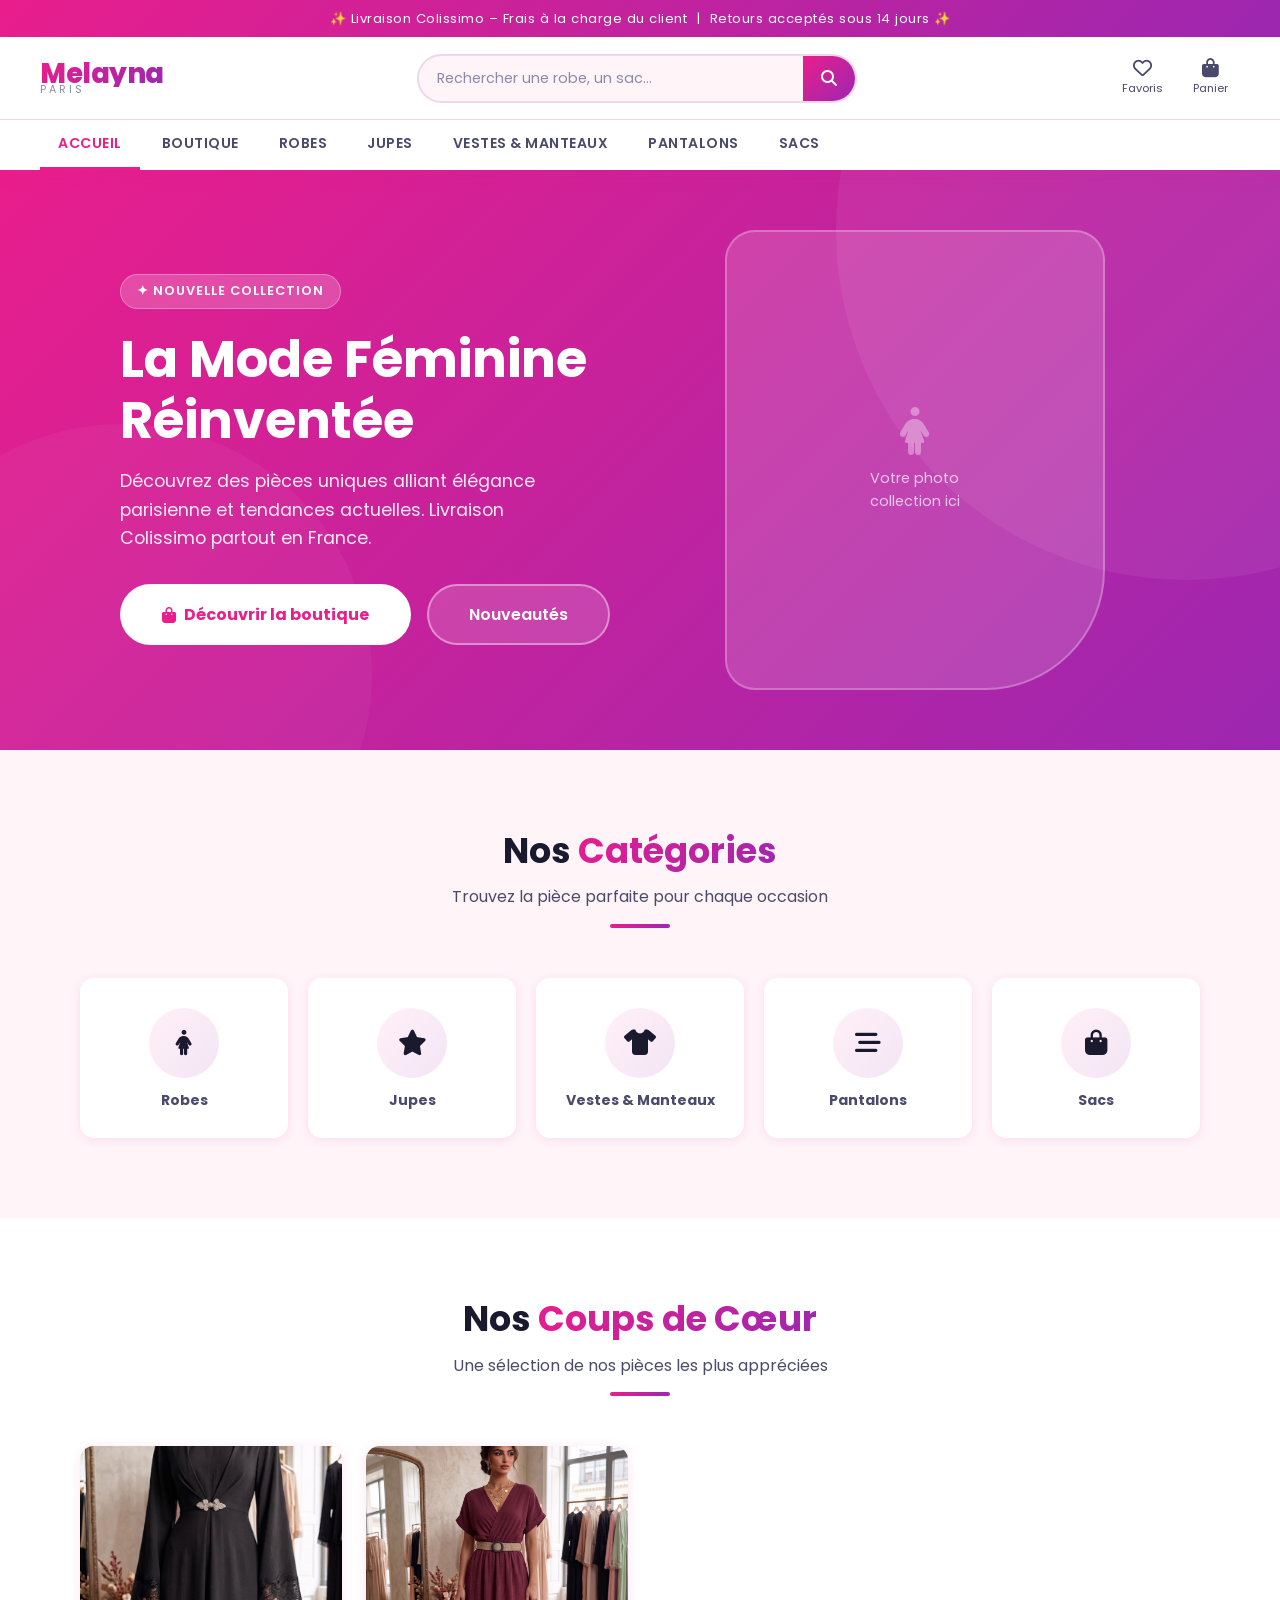
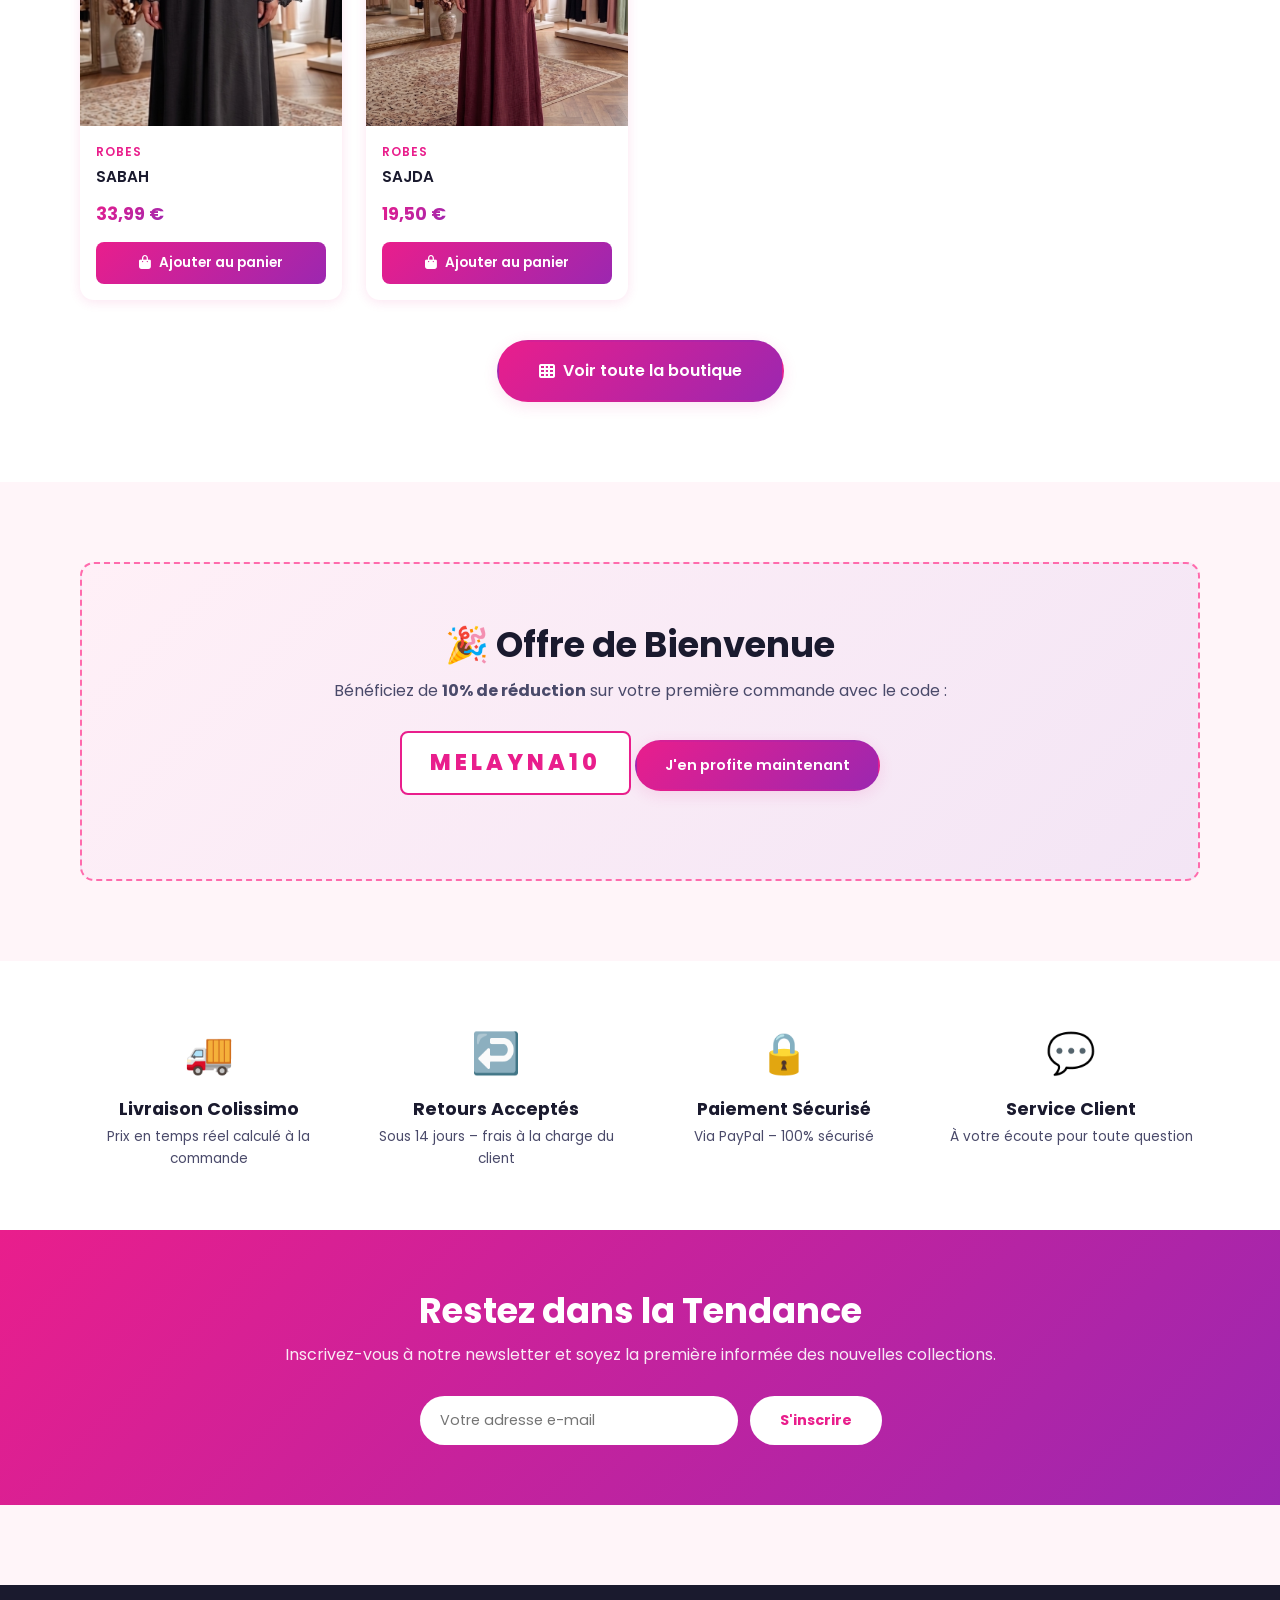
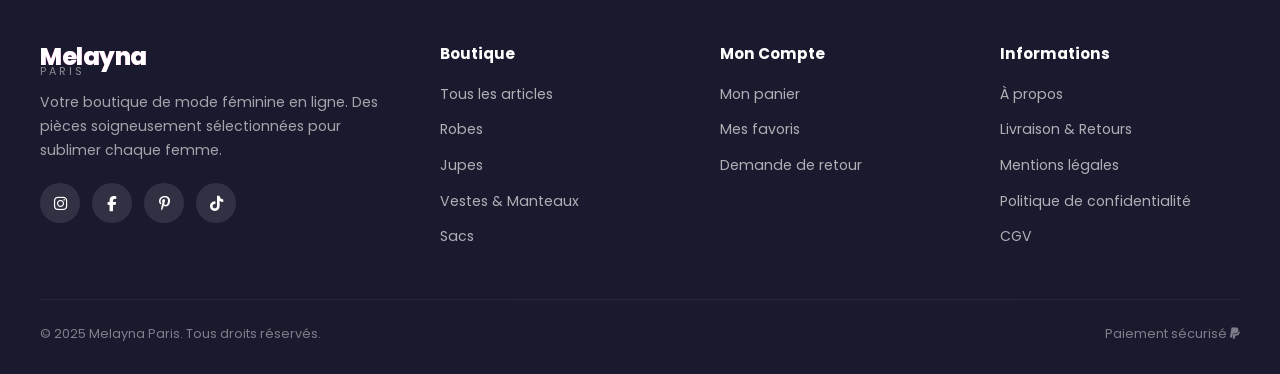
==== index.html @ 8b3b940b "Premier envoi - site Melayna Paris" ====
<!DOCTYPE html>
<html lang="fr">
<head>
  <meta charset="UTF-8">
  <meta name="viewport" content="width=device-width, initial-scale=1.0">
  <title>Melayna Paris – Mode Féminine</title>
  <meta name="description" content="Melayna Paris – Boutique de vêtements féminins tendance. Robes, jupes, vestes, sacs et plus encore.">
  <link rel="stylesheet" href="https://cdnjs.cloudflare.com/ajax/libs/font-awesome/6.5.0/css/all.min.css">
  <link rel="preconnect" href="https://fonts.googleapis.com">
  <link href="https://fonts.googleapis.com/css2?family=Poppins:wght@300;400;500;600;700;800&display=swap" rel="stylesheet">
  <link rel="stylesheet" href="css/style.css">
</head>
<body>

<!-- HEADER -->
<header class="site-header">
  <div class="header-top">
    ✨ Livraison Colissimo – Frais à la charge du client &nbsp;|&nbsp; Retours acceptés sous 14 jours ✨
  </div>
  <div class="header-main">
    <a href="index.html" class="logo">
      <span class="logo-name">Melayna</span>
      <span class="logo-sub">Paris</span>
    </a>
    <form class="search-bar" role="search">
      <input type="search" placeholder="Rechercher une robe, un sac…" aria-label="Rechercher">
      <button type="submit" class="search-btn" aria-label="Rechercher"><i class="fas fa-search"></i></button>
    </form>
    <div class="header-actions">
      <button class="action-btn" onclick="window.location='wishlist.html'" aria-label="Mes favoris">
        <i class="far fa-heart"></i>
        <span>Favoris</span>
      </button>
      <button class="action-btn" onclick="window.location='panier.html'" aria-label="Mon panier">
        <i class="fas fa-shopping-bag"></i>
        <span>Panier</span>
        <span class="cart-badge" id="cart-badge" style="display:none">0</span>
      </button>
    </div>
  </div>
  <nav class="header-nav" aria-label="Navigation principale">
    <ul class="nav-list">
      <li class="nav-item"><a href="index.html" class="active">Accueil</a></li>
      <li class="nav-item"><a href="boutique.html">Boutique</a></li>
      <li class="nav-item"><a href="boutique.html?cat=robes">Robes</a></li>
      <li class="nav-item"><a href="boutique.html?cat=jupes">Jupes</a></li>
      <li class="nav-item"><a href="boutique.html?cat=vestes">Vestes & Manteaux</a></li>
      <li class="nav-item"><a href="boutique.html?cat=pantalons">Pantalons</a></li>
      <li class="nav-item"><a href="boutique.html?cat=sacs">Sacs</a></li>
    </ul>
  </nav>
</header>

<!-- HERO -->
<section class="hero" aria-label="Bannière principale">
  <div class="hero-content">
    <div class="hero-text">
      <span class="hero-badge">✦ Nouvelle Collection</span>
      <h1>La Mode Féminine<br>Réinventée</h1>
      <p>Découvrez des pièces uniques alliant élégance parisienne et tendances actuelles. Livraison Colissimo partout en France.</p>
      <div class="hero-actions">
        <a href="boutique.html" class="btn btn-white btn-lg">
          <i class="fas fa-shopping-bag"></i> Découvrir la boutique
        </a>
        <a href="boutique.html?badge=nouveau" class="btn btn-lg" style="background:rgba(255,255,255,0.15);color:#fff;border:2px solid rgba(255,255,255,0.4);">
          Nouveautés
        </a>
      </div>
    </div>
    <div class="hero-image">
      <div class="hero-img-placeholder">
        <i class="fas fa-female"></i>
        <span>Votre photo<br>collection ici</span>
      </div>
    </div>
  </div>
</section>

<!-- CATÉGORIES -->
<section class="section">
  <div class="section-header">
    <h2>Nos <span class="gradient-text">Catégories</span></h2>
    <p>Trouvez la pièce parfaite pour chaque occasion</p>
    <div class="section-divider"></div>
  </div>
  <div class="categories-grid" id="categories-grid"></div>
</section>

<!-- PRODUITS VEDETTES -->
<section style="background:#fff; padding: 80px 0;">
  <div class="section" style="padding-top:0; padding-bottom:0;">
    <div class="section-header">
      <h2>Nos <span class="gradient-text">Coups de Cœur</span></h2>
      <p>Une sélection de nos pièces les plus appréciées</p>
      <div class="section-divider"></div>
    </div>
    <div class="products-grid" id="featured-products"></div>
    <div style="text-align:center; margin-top:40px;">
      <a href="boutique.html" class="btn btn-primary btn-lg">
        <i class="fas fa-th"></i> Voir toute la boutique
      </a>
    </div>
  </div>
</section>

<!-- PROMO BANNER -->
<section class="section">
  <div class="promo-banner">
    <h2>🎉 Offre de Bienvenue</h2>
    <p>Bénéficiez de <strong>10% de réduction</strong> sur votre première commande avec le code :</p>
    <div class="promo-code-display">MELAYNA10</div>
    <a href="boutique.html" class="btn btn-primary">J'en profite maintenant</a>
  </div>
</section>

<!-- AVANTAGES -->
<section style="background:#fff; padding: 60px 0;">
  <div class="section" style="padding-top:0; padding-bottom:0;">
    <div style="display:grid; grid-template-columns:repeat(4,1fr); gap:30px; text-align:center;">
      <div>
        <div style="font-size:2.5rem; margin-bottom:14px;">🚚</div>
        <h4>Livraison Colissimo</h4>
        <p style="font-size:0.85rem; color:var(--text-medium); margin-top:6px;">Prix en temps réel calculé à la commande</p>
      </div>
      <div>
        <div style="font-size:2.5rem; margin-bottom:14px;">↩️</div>
        <h4>Retours Acceptés</h4>
        <p style="font-size:0.85rem; color:var(--text-medium); margin-top:6px;">Sous 14 jours – frais à la charge du client</p>
      </div>
      <div>
        <div style="font-size:2.5rem; margin-bottom:14px;">🔒</div>
        <h4>Paiement Sécurisé</h4>
        <p style="font-size:0.85rem; color:var(--text-medium); margin-top:6px;">Via PayPal – 100% sécurisé</p>
      </div>
      <div>
        <div style="font-size:2.5rem; margin-bottom:14px;">💬</div>
        <h4>Service Client</h4>
        <p style="font-size:0.85rem; color:var(--text-medium); margin-top:6px;">À votre écoute pour toute question</p>
      </div>
    </div>
  </div>
</section>

<!-- NEWSLETTER -->
<section style="background: var(--gradient); padding: 60px 40px; text-align:center; color:#fff;">
  <h2 style="margin-bottom:10px;">Restez dans la Tendance</h2>
  <p style="opacity:0.9; margin-bottom:28px;">Inscrivez-vous à notre newsletter et soyez la première informée des nouvelles collections.</p>
  <form style="display:flex; gap:12px; max-width:440px; margin:0 auto;" onsubmit="subscribeNewsletter(event)">
    <input type="email" placeholder="Votre adresse e-mail" required
      style="flex:1; padding:14px 20px; border-radius:50px; border:none; font-size:0.9rem; outline:none;">
    <button type="submit" class="btn btn-white">S'inscrire</button>
  </form>
</section>

<!-- FOOTER -->
<footer class="site-footer">
  <div class="footer-grid">
    <div class="footer-brand">
      <div class="logo">
        <span class="logo-name">Melayna</span>
        <span class="logo-sub" style="color:rgba(255,255,255,0.5)">Paris</span>
      </div>
      <p>Votre boutique de mode féminine en ligne. Des pièces soigneusement sélectionnées pour sublimer chaque femme.</p>
      <div class="footer-socials">
        <a href="#" class="social-link" aria-label="Instagram"><i class="fab fa-instagram"></i></a>
        <a href="#" class="social-link" aria-label="Facebook"><i class="fab fa-facebook-f"></i></a>
        <a href="#" class="social-link" aria-label="Pinterest"><i class="fab fa-pinterest-p"></i></a>
        <a href="#" class="social-link" aria-label="TikTok"><i class="fab fa-tiktok"></i></a>
      </div>
    </div>
    <div class="footer-col">
      <h4>Boutique</h4>
      <ul>
        <li><a href="boutique.html">Tous les articles</a></li>
        <li><a href="boutique.html?cat=robes">Robes</a></li>
        <li><a href="boutique.html?cat=jupes">Jupes</a></li>
        <li><a href="boutique.html?cat=vestes">Vestes & Manteaux</a></li>
        <li><a href="boutique.html?cat=sacs">Sacs</a></li>
      </ul>
    </div>
    <div class="footer-col">
      <h4>Mon Compte</h4>
      <ul>
        <li><a href="panier.html">Mon panier</a></li>
        <li><a href="wishlist.html">Mes favoris</a></li>
        <li><a href="retour.html">Demande de retour</a></li>
      </ul>
    </div>
    <div class="footer-col">
      <h4>Informations</h4>
      <ul>
        <li><a href="#">À propos</a></li>
        <li><a href="#">Livraison & Retours</a></li>
        <li><a href="#">Mentions légales</a></li>
        <li><a href="#">Politique de confidentialité</a></li>
        <li><a href="#">CGV</a></li>
      </ul>
    </div>
  </div>
  <div class="footer-bottom">
    <span>© 2025 Melayna Paris. Tous droits réservés.</span>
    <span>Paiement sécurisé <i class="fab fa-paypal"></i></span>
  </div>
</footer>

<!-- Bouton retour haut -->
<button id="back-to-top" aria-label="Retour en haut"
  style="position:fixed;bottom:30px;left:30px;width:44px;height:44px;border-radius:50%;background:var(--gradient);color:#fff;border:none;font-size:1rem;cursor:pointer;box-shadow:0 4px 15px var(--shadow);opacity:0;transition:opacity 0.3s;z-index:900;">
  <i class="fas fa-arrow-up"></i>
</button>

<script src="js/products.js"></script>
<script src="js/cart.js"></script>
<script src="js/main.js"></script>
<script>
function subscribeNewsletter(e) {
  e.preventDefault();
  showToast('<i class="fas fa-check"></i> <span>Merci pour votre inscription !</span>');
  e.target.reset();
}
</script>
</body>
</html>
---- css/style.css ----
/* ===================================
   MELAYNA PARIS - Styles Principaux
   Style: Moderne & Coloré
   =================================== */

/* --- Variables de couleurs --- */
:root {
  --primary: #E91E8C;
  --primary-dark: #C2185B;
  --primary-light: #FF6BAD;
  --secondary: #9C27B0;
  --secondary-dark: #6A1B9A;
  --accent: #FF8C00;
  --accent-light: #FFB347;
  --bg: #FFF5F9;
  --bg-card: #FFFFFF;
  --text-dark: #1A1A2E;
  --text-medium: #4A4A6A;
  --text-light: #8A8AAA;
  --border: #F0D6E8;
  --shadow: rgba(233, 30, 140, 0.12);
  --gradient: linear-gradient(135deg, #E91E8C, #9C27B0);
  --gradient-soft: linear-gradient(135deg, #FFF0F7, #F3E5F5);
  --success: #4CAF50;
  --warning: #FF9800;
  --error: #F44336;
  --radius: 14px;
  --radius-sm: 8px;
  --transition: 0.3s cubic-bezier(0.4, 0, 0.2, 1);
}

/* --- Reset & Base --- */
*, *::before, *::after { box-sizing: border-box; margin: 0; padding: 0; }

html { scroll-behavior: smooth; }

body {
  font-family: 'Poppins', 'Segoe UI', sans-serif;
  background: var(--bg);
  color: var(--text-dark);
  line-height: 1.6;
  min-height: 100vh;
}

a { text-decoration: none; color: inherit; }
img { max-width: 100%; display: block; }
ul { list-style: none; }
button { cursor: pointer; border: none; font-family: inherit; }
input, select, textarea { font-family: inherit; }

/* --- Typographie --- */
h1, h2, h3, h4 { font-weight: 700; line-height: 1.2; }
h1 { font-size: clamp(1.8rem, 4vw, 3rem); }
h2 { font-size: clamp(1.4rem, 3vw, 2.2rem); }
h3 { font-size: clamp(1.1rem, 2vw, 1.5rem); }
h4 { font-size: 1.1rem; }

.gradient-text {
  background: var(--gradient);
  -webkit-background-clip: text;
  -webkit-text-fill-color: transparent;
  background-clip: text;
}

/* ===== HEADER ===== */
.site-header {
  background: #fff;
  box-shadow: 0 2px 20px var(--shadow);
  position: sticky;
  top: 0;
  z-index: 1000;
}

.header-top {
  background: var(--gradient);
  color: #fff;
  text-align: center;
  padding: 8px;
  font-size: 0.82rem;
  letter-spacing: 0.5px;
}

.header-main {
  display: flex;
  align-items: center;
  justify-content: space-between;
  padding: 14px 40px;
  gap: 20px;
}

/* Logo */
.logo {
  display: flex;
  flex-direction: column;
  line-height: 1;
}
.logo-name {
  font-size: 1.7rem;
  font-weight: 800;
  background: var(--gradient);
  -webkit-background-clip: text;
  -webkit-text-fill-color: transparent;
  background-clip: text;
  letter-spacing: -0.5px;
}
.logo-sub {
  font-size: 0.68rem;
  letter-spacing: 3px;
  color: var(--text-light);
  text-transform: uppercase;
  margin-top: -2px;
}

/* Barre de recherche */
.search-bar {
  flex: 1;
  max-width: 440px;
  display: flex;
  background: var(--bg);
  border: 2px solid var(--border);
  border-radius: 50px;
  overflow: hidden;
  transition: border-color var(--transition);
}
.search-bar:focus-within {
  border-color: var(--primary);
}
.search-bar input {
  flex: 1;
  border: none;
  background: transparent;
  padding: 10px 18px;
  font-size: 0.9rem;
  color: var(--text-dark);
  outline: none;
}
.search-bar input::placeholder { color: var(--text-light); }
.search-btn {
  background: var(--gradient);
  border: none;
  padding: 10px 18px;
  color: #fff;
  font-size: 1rem;
  transition: opacity var(--transition);
}
.search-btn:hover { opacity: 0.88; }

/* Actions header */
.header-actions {
  display: flex;
  align-items: center;
  gap: 6px;
}
.action-btn {
  display: flex;
  flex-direction: column;
  align-items: center;
  gap: 2px;
  background: none;
  border: none;
  padding: 8px 12px;
  color: var(--text-medium);
  font-size: 0.7rem;
  border-radius: var(--radius-sm);
  transition: all var(--transition);
  cursor: pointer;
  position: relative;
}
.action-btn:hover { color: var(--primary); background: var(--bg); }
.action-btn i { font-size: 1.2rem; }
.cart-badge {
  position: absolute;
  top: 4px;
  right: 8px;
  background: var(--primary);
  color: #fff;
  font-size: 0.65rem;
  font-weight: 700;
  width: 18px;
  height: 18px;
  border-radius: 50%;
  display: flex;
  align-items: center;
  justify-content: center;
}

/* Navigation */
.header-nav {
  border-top: 1px solid var(--border);
  padding: 0 40px;
}
.nav-list {
  display: flex;
  gap: 4px;
}
.nav-item a {
  display: block;
  padding: 12px 18px;
  font-size: 0.88rem;
  font-weight: 600;
  color: var(--text-medium);
  border-bottom: 3px solid transparent;
  transition: all var(--transition);
  text-transform: uppercase;
  letter-spacing: 0.5px;
}
.nav-item a:hover,
.nav-item a.active {
  color: var(--primary);
  border-bottom-color: var(--primary);
}

/* ===== BUTTONS ===== */
.btn {
  display: inline-flex;
  align-items: center;
  justify-content: center;
  gap: 8px;
  padding: 12px 28px;
  border-radius: 50px;
  font-size: 0.9rem;
  font-weight: 600;
  cursor: pointer;
  transition: all var(--transition);
  border: 2px solid transparent;
  white-space: nowrap;
}
.btn-primary {
  background: var(--gradient);
  color: #fff;
  box-shadow: 0 4px 15px var(--shadow);
}
.btn-primary:hover {
  transform: translateY(-2px);
  box-shadow: 0 6px 25px rgba(233,30,140,0.3);
}
.btn-outline {
  background: transparent;
  color: var(--primary);
  border-color: var(--primary);
}
.btn-outline:hover {
  background: var(--primary);
  color: #fff;
  transform: translateY(-2px);
}
.btn-white {
  background: #fff;
  color: var(--primary);
  font-weight: 700;
}
.btn-white:hover { background: #f5f5f5; }
.btn-sm { padding: 8px 20px; font-size: 0.82rem; }
.btn-lg { padding: 16px 40px; font-size: 1rem; }
.btn-block { width: 100%; }

/* ===== HERO ===== */
.hero {
  background: var(--gradient);
  min-height: 560px;
  display: flex;
  align-items: center;
  position: relative;
  overflow: hidden;
}
.hero::before {
  content: '';
  position: absolute;
  top: -50%;
  right: -20%;
  width: 700px;
  height: 700px;
  background: rgba(255,255,255,0.06);
  border-radius: 50%;
}
.hero::after {
  content: '';
  position: absolute;
  bottom: -30%;
  left: -10%;
  width: 500px;
  height: 500px;
  background: rgba(255,255,255,0.04);
  border-radius: 50%;
}
.hero-content {
  position: relative;
  z-index: 1;
  max-width: 1200px;
  margin: 0 auto;
  padding: 60px 40px;
  display: grid;
  grid-template-columns: 1fr 1fr;
  align-items: center;
  gap: 60px;
}
.hero-text { color: #fff; }
.hero-badge {
  display: inline-block;
  background: rgba(255,255,255,0.2);
  color: #fff;
  padding: 6px 16px;
  border-radius: 50px;
  font-size: 0.8rem;
  font-weight: 600;
  letter-spacing: 1px;
  text-transform: uppercase;
  margin-bottom: 20px;
  border: 1px solid rgba(255,255,255,0.3);
}
.hero-text h1 { font-size: clamp(2rem, 4vw, 3.2rem); margin-bottom: 16px; }
.hero-text p { font-size: 1.1rem; opacity: 0.9; margin-bottom: 32px; max-width: 440px; }
.hero-actions { display: flex; gap: 16px; flex-wrap: wrap; }
.hero-image {
  display: flex;
  justify-content: center;
}
.hero-img-placeholder {
  width: 380px;
  height: 460px;
  background: rgba(255,255,255,0.15);
  border-radius: 30px 30px 120px 30px;
  display: flex;
  flex-direction: column;
  align-items: center;
  justify-content: center;
  border: 2px solid rgba(255,255,255,0.25);
  color: rgba(255,255,255,0.7);
  font-size: 0.9rem;
  gap: 12px;
}
.hero-img-placeholder i { font-size: 3rem; opacity: 0.5; }

/* ===== SECTIONS ===== */
.section { padding: 80px 40px; max-width: 1200px; margin: 0 auto; }
.section-full { padding: 80px 0; }
.section-header { text-align: center; margin-bottom: 50px; }
.section-header h2 { margin-bottom: 12px; }
.section-header p { color: var(--text-medium); font-size: 1rem; }
.section-divider {
  width: 60px;
  height: 4px;
  background: var(--gradient);
  border-radius: 2px;
  margin: 14px auto 0;
}

/* ===== CATEGORIES ===== */
.categories-grid {
  display: grid;
  grid-template-columns: repeat(5, 1fr);
  gap: 20px;
}
.category-card {
  background: #fff;
  border-radius: var(--radius);
  padding: 28px 16px;
  text-align: center;
  transition: all var(--transition);
  cursor: pointer;
  border: 2px solid transparent;
  box-shadow: 0 2px 12px var(--shadow);
}
.category-card:hover {
  border-color: var(--primary);
  transform: translateY(-5px);
  box-shadow: 0 8px 30px var(--shadow);
}
.category-card.active { border-color: var(--primary); }
.category-icon {
  width: 70px;
  height: 70px;
  background: var(--gradient-soft);
  border-radius: 50%;
  display: flex;
  align-items: center;
  justify-content: center;
  margin: 0 auto 14px;
  font-size: 1.6rem;
}
.category-card:hover .category-icon,
.category-card.active .category-icon {
  background: var(--gradient);
  color: #fff;
}
.category-card h4 { font-size: 0.88rem; color: var(--text-medium); }

/* ===== PRODUITS ===== */
.products-grid {
  display: grid;
  grid-template-columns: repeat(auto-fill, minmax(240px, 1fr));
  gap: 24px;
}

.product-card {
  background: #fff;
  border-radius: var(--radius);
  overflow: hidden;
  transition: all var(--transition);
  box-shadow: 0 2px 12px var(--shadow);
  position: relative;
}
.product-card:hover {
  transform: translateY(-6px);
  box-shadow: 0 12px 35px rgba(233,30,140,0.2);
}
.product-img {
  position: relative;
  height: 280px;
  background: var(--gradient-soft);
  overflow: hidden;
}
.product-img img {
  width: 100%;
  height: 100%;
  object-fit: cover;
  transition: transform var(--transition);
}
.product-img-placeholder {
  width: 100%;
  height: 100%;
  display: flex;
  flex-direction: column;
  align-items: center;
  justify-content: center;
  color: var(--text-light);
  gap: 8px;
  font-size: 0.8rem;
}
.product-img-placeholder i { font-size: 2.5rem; opacity: 0.4; }
.product-card:hover .product-img img { transform: scale(1.05); }

.product-badge {
  position: absolute;
  top: 12px;
  left: 12px;
  background: var(--primary);
  color: #fff;
  font-size: 0.72rem;
  font-weight: 700;
  padding: 4px 10px;
  border-radius: 50px;
  letter-spacing: 0.5px;
}
.badge-new { background: var(--secondary); }
.badge-promo { background: var(--accent); }

.product-actions-overlay {
  position: absolute;
  top: 12px;
  right: 12px;
  display: flex;
  flex-direction: column;
  gap: 8px;
  opacity: 0;
  transform: translateX(10px);
  transition: all var(--transition);
}
.product-card:hover .product-actions-overlay {
  opacity: 1;
  transform: translateX(0);
}
.overlay-btn {
  width: 38px;
  height: 38px;
  background: #fff;
  border-radius: 50%;
  display: flex;
  align-items: center;
  justify-content: center;
  font-size: 0.95rem;
  color: var(--text-medium);
  box-shadow: 0 2px 10px rgba(0,0,0,0.12);
  transition: all var(--transition);
  cursor: pointer;
  border: none;
}
.overlay-btn:hover { background: var(--primary); color: #fff; }
.overlay-btn.liked { color: var(--primary); }

.product-info { padding: 16px; }
.product-category {
  font-size: 0.75rem;
  color: var(--primary);
  text-transform: uppercase;
  letter-spacing: 1px;
  font-weight: 600;
  margin-bottom: 4px;
}
.product-name {
  font-size: 0.95rem;
  font-weight: 600;
  margin-bottom: 10px;
  color: var(--text-dark);
  display: -webkit-box;
  -webkit-line-clamp: 2;
  -webkit-box-orient: vertical;
  overflow: hidden;
}
.product-price {
  display: flex;
  align-items: center;
  gap: 10px;
  margin-bottom: 14px;
}
.price-current {
  font-size: 1.1rem;
  font-weight: 700;
  background: var(--gradient);
  -webkit-background-clip: text;
  -webkit-text-fill-color: transparent;
  background-clip: text;
}
.price-old {
  font-size: 0.85rem;
  color: var(--text-light);
  text-decoration: line-through;
}
.product-add-btn {
  width: 100%;
  background: var(--gradient);
  color: #fff;
  border: none;
  padding: 11px;
  border-radius: var(--radius-sm);
  font-size: 0.85rem;
  font-weight: 600;
  cursor: pointer;
  transition: all var(--transition);
  display: flex;
  align-items: center;
  justify-content: center;
  gap: 8px;
}
.product-add-btn:hover {
  box-shadow: 0 4px 15px var(--shadow);
  transform: translateY(-1px);
}

/* ===== FILTERS (boutique) ===== */
.filters-bar {
  display: flex;
  align-items: center;
  justify-content: space-between;
  margin-bottom: 30px;
  gap: 20px;
  flex-wrap: wrap;
}
.filter-tags {
  display: flex;
  gap: 10px;
  flex-wrap: wrap;
}
.filter-tag {
  padding: 8px 18px;
  border-radius: 50px;
  background: #fff;
  border: 2px solid var(--border);
  font-size: 0.85rem;
  font-weight: 500;
  color: var(--text-medium);
  cursor: pointer;
  transition: all var(--transition);
}
.filter-tag:hover,
.filter-tag.active {
  border-color: var(--primary);
  color: var(--primary);
  background: #FFF0F7;
}
.sort-select {
  padding: 10px 18px;
  border: 2px solid var(--border);
  border-radius: var(--radius-sm);
  background: #fff;
  font-size: 0.88rem;
  color: var(--text-dark);
  outline: none;
  cursor: pointer;
  transition: border-color var(--transition);
}
.sort-select:focus { border-color: var(--primary); }

/* ===== FICHE PRODUIT ===== */
.product-detail {
  display: grid;
  grid-template-columns: 1fr 1fr;
  gap: 60px;
  align-items: start;
}
.product-gallery { position: sticky; top: 100px; }
.gallery-main {
  height: 520px;
  background: var(--gradient-soft);
  border-radius: var(--radius);
  display: flex;
  align-items: center;
  justify-content: center;
  margin-bottom: 16px;
  overflow: hidden;
  position: relative;
}
.gallery-main img { width: 100%; height: 100%; object-fit: cover; border-radius: var(--radius); }
.gallery-thumbs { display: flex; gap: 10px; }
.gallery-thumb {
  width: 80px;
  height: 80px;
  border-radius: var(--radius-sm);
  overflow: hidden;
  cursor: pointer;
  border: 3px solid transparent;
  transition: border-color var(--transition);
  background: var(--gradient-soft);
  flex-shrink: 0;
}
.gallery-thumb.active,
.gallery-thumb:hover { border-color: var(--primary); }
.gallery-thumb img { width: 100%; height: 100%; object-fit: cover; }

.product-detail-info { padding-top: 10px; }
.product-detail-category {
  font-size: 0.8rem;
  color: var(--primary);
  text-transform: uppercase;
  letter-spacing: 2px;
  font-weight: 700;
  margin-bottom: 10px;
}
.product-detail-name {
  font-size: clamp(1.4rem, 3vw, 2rem);
  margin-bottom: 20px;
}
.product-detail-price {
  font-size: 1.8rem;
  font-weight: 800;
  background: var(--gradient);
  -webkit-background-clip: text;
  -webkit-text-fill-color: transparent;
  background-clip: text;
  margin-bottom: 24px;
}
.product-detail-desc {
  color: var(--text-medium);
  font-size: 0.95rem;
  line-height: 1.8;
  margin-bottom: 28px;
}

/* Tailles */
.size-label { font-size: 0.88rem; font-weight: 700; margin-bottom: 10px; color: var(--text-dark); }
.size-options { display: flex; gap: 10px; flex-wrap: wrap; margin-bottom: 28px; }
.size-btn {
  width: 50px;
  height: 50px;
  border-radius: var(--radius-sm);
  border: 2px solid var(--border);
  background: #fff;
  font-size: 0.85rem;
  font-weight: 600;
  cursor: pointer;
  transition: all var(--transition);
  color: var(--text-medium);
}
.size-btn:hover, .size-btn.selected {
  border-color: var(--primary);
  color: var(--primary);
  background: #FFF0F7;
}
.size-btn:disabled {
  opacity: 0.35;
  cursor: not-allowed;
  text-decoration: line-through;
}

/* Quantité */
.qty-row { display: flex; align-items: center; gap: 20px; margin-bottom: 28px; }
.qty-control {
  display: flex;
  align-items: center;
  gap: 0;
  border: 2px solid var(--border);
  border-radius: var(--radius-sm);
  overflow: hidden;
}
.qty-btn {
  width: 42px;
  height: 42px;
  background: #fff;
  border: none;
  font-size: 1.2rem;
  cursor: pointer;
  color: var(--primary);
  transition: background var(--transition);
}
.qty-btn:hover { background: #FFF0F7; }
.qty-input {
  width: 50px;
  height: 42px;
  text-align: center;
  border: none;
  font-size: 0.95rem;
  font-weight: 600;
  outline: none;
  color: var(--text-dark);
}

.add-to-cart-row { display: flex; gap: 12px; margin-bottom: 24px; }
.btn-wish {
  width: 52px;
  height: 52px;
  border-radius: var(--radius-sm);
  border: 2px solid var(--border);
  background: #fff;
  font-size: 1.2rem;
  cursor: pointer;
  color: var(--text-light);
  transition: all var(--transition);
  display: flex;
  align-items: center;
  justify-content: center;
}
.btn-wish:hover, .btn-wish.active {
  border-color: var(--primary);
  color: var(--primary);
  background: #FFF0F7;
}

/* Infos livraison */
.delivery-info {
  background: var(--gradient-soft);
  border-radius: var(--radius);
  padding: 20px;
  display: flex;
  flex-direction: column;
  gap: 12px;
}
.delivery-item {
  display: flex;
  align-items: center;
  gap: 12px;
  font-size: 0.88rem;
  color: var(--text-medium);
}
.delivery-item i {
  font-size: 1.1rem;
  color: var(--primary);
  width: 20px;
}

/* ===== PANIER ===== */
.cart-layout {
  display: grid;
  grid-template-columns: 1fr 360px;
  gap: 30px;
  align-items: start;
}
.cart-item {
  display: flex;
  gap: 20px;
  background: #fff;
  border-radius: var(--radius);
  padding: 20px;
  margin-bottom: 16px;
  box-shadow: 0 2px 12px var(--shadow);
  align-items: center;
}
.cart-item-img {
  width: 100px;
  height: 120px;
  border-radius: var(--radius-sm);
  background: var(--gradient-soft);
  overflow: hidden;
  flex-shrink: 0;
  display: flex;
  align-items: center;
  justify-content: center;
  color: var(--text-light);
  font-size: 1.5rem;
}
.cart-item-img img { width: 100%; height: 100%; object-fit: cover; }
.cart-item-info { flex: 1; }
.cart-item-name { font-weight: 600; margin-bottom: 4px; }
.cart-item-meta { font-size: 0.82rem; color: var(--text-light); margin-bottom: 12px; }
.cart-item-price {
  font-size: 1.1rem;
  font-weight: 700;
  background: var(--gradient);
  -webkit-background-clip: text;
  -webkit-text-fill-color: transparent;
  background-clip: text;
}
.cart-item-remove {
  background: none;
  border: none;
  color: var(--text-light);
  font-size: 1rem;
  cursor: pointer;
  transition: color var(--transition);
  padding: 8px;
  border-radius: 50%;
}
.cart-item-remove:hover { color: var(--error); background: #FFF5F5; }

.cart-summary {
  background: #fff;
  border-radius: var(--radius);
  padding: 28px;
  box-shadow: 0 2px 12px var(--shadow);
  position: sticky;
  top: 100px;
}
.cart-summary h3 { margin-bottom: 24px; }
.summary-line {
  display: flex;
  justify-content: space-between;
  margin-bottom: 14px;
  font-size: 0.9rem;
  color: var(--text-medium);
}
.summary-line.total {
  font-size: 1.1rem;
  font-weight: 700;
  color: var(--text-dark);
  border-top: 1px solid var(--border);
  padding-top: 14px;
  margin-top: 14px;
}
.summary-total-price {
  background: var(--gradient);
  -webkit-background-clip: text;
  -webkit-text-fill-color: transparent;
  background-clip: text;
  font-size: 1.3rem;
}

/* Livraison selector */
.shipping-option {
  display: flex;
  align-items: center;
  gap: 12px;
  background: var(--gradient-soft);
  border-radius: var(--radius-sm);
  padding: 14px 16px;
  margin-bottom: 20px;
  border: 2px solid transparent;
  cursor: pointer;
  transition: border-color var(--transition);
}
.shipping-option.selected { border-color: var(--primary); }
.shipping-option input { accent-color: var(--primary); }
.shipping-option label { flex: 1; font-size: 0.88rem; cursor: pointer; }
.shipping-option .shipping-price { font-weight: 700; color: var(--primary); }

/* ===== RETOUR ===== */
.return-form {
  background: #fff;
  border-radius: var(--radius);
  padding: 40px;
  max-width: 680px;
  margin: 0 auto;
  box-shadow: 0 4px 30px var(--shadow);
}
.form-group { margin-bottom: 22px; }
.form-group label {
  display: block;
  font-size: 0.88rem;
  font-weight: 600;
  color: var(--text-dark);
  margin-bottom: 8px;
}
.form-group label span { color: var(--primary); }
.form-control {
  width: 100%;
  padding: 12px 16px;
  border: 2px solid var(--border);
  border-radius: var(--radius-sm);
  font-size: 0.9rem;
  color: var(--text-dark);
  background: #fff;
  outline: none;
  transition: border-color var(--transition);
}
.form-control:focus { border-color: var(--primary); }
textarea.form-control { resize: vertical; min-height: 120px; }

/* ===== PAYPAL ===== */
.paypal-section {
  background: #fff;
  border-radius: var(--radius);
  padding: 36px;
  text-align: center;
  box-shadow: 0 4px 30px var(--shadow);
  max-width: 480px;
  margin: 0 auto;
}
.paypal-logo { font-size: 2.5rem; margin-bottom: 20px; }
.paypal-btn {
  width: 100%;
  background: #FFC439;
  border: none;
  border-radius: var(--radius-sm);
  padding: 14px;
  font-size: 1rem;
  font-weight: 700;
  color: #003087;
  cursor: pointer;
  transition: all var(--transition);
  margin-top: 20px;
}
.paypal-btn:hover { background: #FFB900; transform: translateY(-2px); }

/* ===== FOOTER ===== */
.site-footer {
  background: var(--text-dark);
  color: rgba(255,255,255,0.8);
  padding: 60px 40px 30px;
  margin-top: 80px;
}
.footer-grid {
  display: grid;
  grid-template-columns: 1.5fr 1fr 1fr 1fr;
  gap: 40px;
  max-width: 1200px;
  margin: 0 auto 40px;
}
.footer-brand .logo-name { -webkit-text-fill-color: #fff; color: #fff; font-size: 1.5rem; }
.footer-brand p { margin-top: 14px; font-size: 0.88rem; line-height: 1.7; opacity: 0.75; }
.footer-socials { display: flex; gap: 12px; margin-top: 20px; }
.social-link {
  width: 40px;
  height: 40px;
  background: rgba(255,255,255,0.1);
  border-radius: 50%;
  display: flex;
  align-items: center;
  justify-content: center;
  color: #fff;
  font-size: 0.95rem;
  transition: all var(--transition);
}
.social-link:hover { background: var(--primary); transform: translateY(-3px); }
.footer-col h4 { color: #fff; margin-bottom: 18px; font-size: 0.95rem; }
.footer-col ul li { margin-bottom: 10px; }
.footer-col ul li a { color: rgba(255,255,255,0.65); font-size: 0.88rem; transition: color var(--transition); }
.footer-col ul li a:hover { color: var(--primary-light); }
.footer-bottom {
  max-width: 1200px;
  margin: 0 auto;
  padding-top: 24px;
  border-top: 1px solid rgba(255,255,255,0.1);
  display: flex;
  justify-content: space-between;
  font-size: 0.8rem;
  opacity: 0.55;
  flex-wrap: wrap;
  gap: 10px;
}

/* ===== TOAST NOTIFICATIONS ===== */
.toast-container {
  position: fixed;
  bottom: 30px;
  right: 30px;
  z-index: 9999;
  display: flex;
  flex-direction: column;
  gap: 10px;
}
.toast {
  background: #fff;
  border-left: 4px solid var(--primary);
  border-radius: var(--radius-sm);
  padding: 14px 20px;
  box-shadow: 0 4px 20px rgba(0,0,0,0.12);
  display: flex;
  align-items: center;
  gap: 12px;
  min-width: 260px;
  font-size: 0.88rem;
  animation: slideIn 0.3s ease;
}
.toast i { color: var(--primary); font-size: 1.1rem; }
@keyframes slideIn {
  from { transform: translateX(100%); opacity: 0; }
  to { transform: translateX(0); opacity: 1; }
}

/* ===== PROMO BANNER ===== */
.promo-banner {
  background: var(--gradient-soft);
  border-radius: var(--radius);
  padding: 60px;
  text-align: center;
  border: 2px dashed var(--primary-light);
}
.promo-banner h2 { margin-bottom: 12px; }
.promo-banner p { color: var(--text-medium); margin-bottom: 28px; }
.promo-code-display {
  display: inline-block;
  background: #fff;
  border: 2px solid var(--primary);
  border-radius: var(--radius-sm);
  padding: 12px 28px;
  font-size: 1.4rem;
  font-weight: 800;
  color: var(--primary);
  letter-spacing: 4px;
  margin-bottom: 24px;
}

/* ===== EMPTY STATE ===== */
.empty-state {
  text-align: center;
  padding: 80px 20px;
  color: var(--text-light);
}
.empty-state i { font-size: 4rem; margin-bottom: 20px; opacity: 0.35; }
.empty-state h3 { color: var(--text-medium); margin-bottom: 10px; }
.empty-state p { font-size: 0.9rem; margin-bottom: 28px; }

/* ===== BREADCRUMB ===== */
.breadcrumb {
  display: flex;
  align-items: center;
  gap: 8px;
  font-size: 0.82rem;
  color: var(--text-light);
  margin-bottom: 30px;
}
.breadcrumb a { color: var(--primary); }
.breadcrumb i { font-size: 0.7rem; }

/* ===== PAGINATION ===== */
.pagination {
  display: flex;
  justify-content: center;
  gap: 8px;
  margin-top: 50px;
}
.page-btn {
  width: 42px;
  height: 42px;
  border-radius: var(--radius-sm);
  border: 2px solid var(--border);
  background: #fff;
  font-size: 0.9rem;
  cursor: pointer;
  transition: all var(--transition);
  display: flex;
  align-items: center;
  justify-content: center;
  color: var(--text-medium);
}
.page-btn:hover, .page-btn.active {
  background: var(--gradient);
  color: #fff;
  border-color: transparent;
}

/* ===== RESPONSIVE ===== */
@media (max-width: 1024px) {
  .header-main { padding: 12px 24px; }
  .header-nav { padding: 0 24px; }
  .section { padding: 60px 24px; }
  .categories-grid { grid-template-columns: repeat(3, 1fr); }
  .hero-content { grid-template-columns: 1fr; gap: 40px; }
  .hero-image { display: none; }
  .product-detail { grid-template-columns: 1fr; }
  .cart-layout { grid-template-columns: 1fr; }
  .footer-grid { grid-template-columns: 1fr 1fr; }
}

@media (max-width: 768px) {
  .header-main { padding: 12px 16px; }
  .header-nav { padding: 0 16px; }
  .search-bar { display: none; }
  .section { padding: 40px 16px; }
  .categories-grid { grid-template-columns: repeat(2, 1fr); }
  .products-grid { grid-template-columns: repeat(2, 1fr); gap: 14px; }
  .footer-grid { grid-template-columns: 1fr; }
  .hero { min-height: auto; }
  .hero-content { padding: 40px 20px; }
}

@media (max-width: 480px) {
  .products-grid { grid-template-columns: 1fr; }
  .categories-grid { grid-template-columns: repeat(2, 1fr); }
  .add-to-cart-row { flex-direction: column; }
}
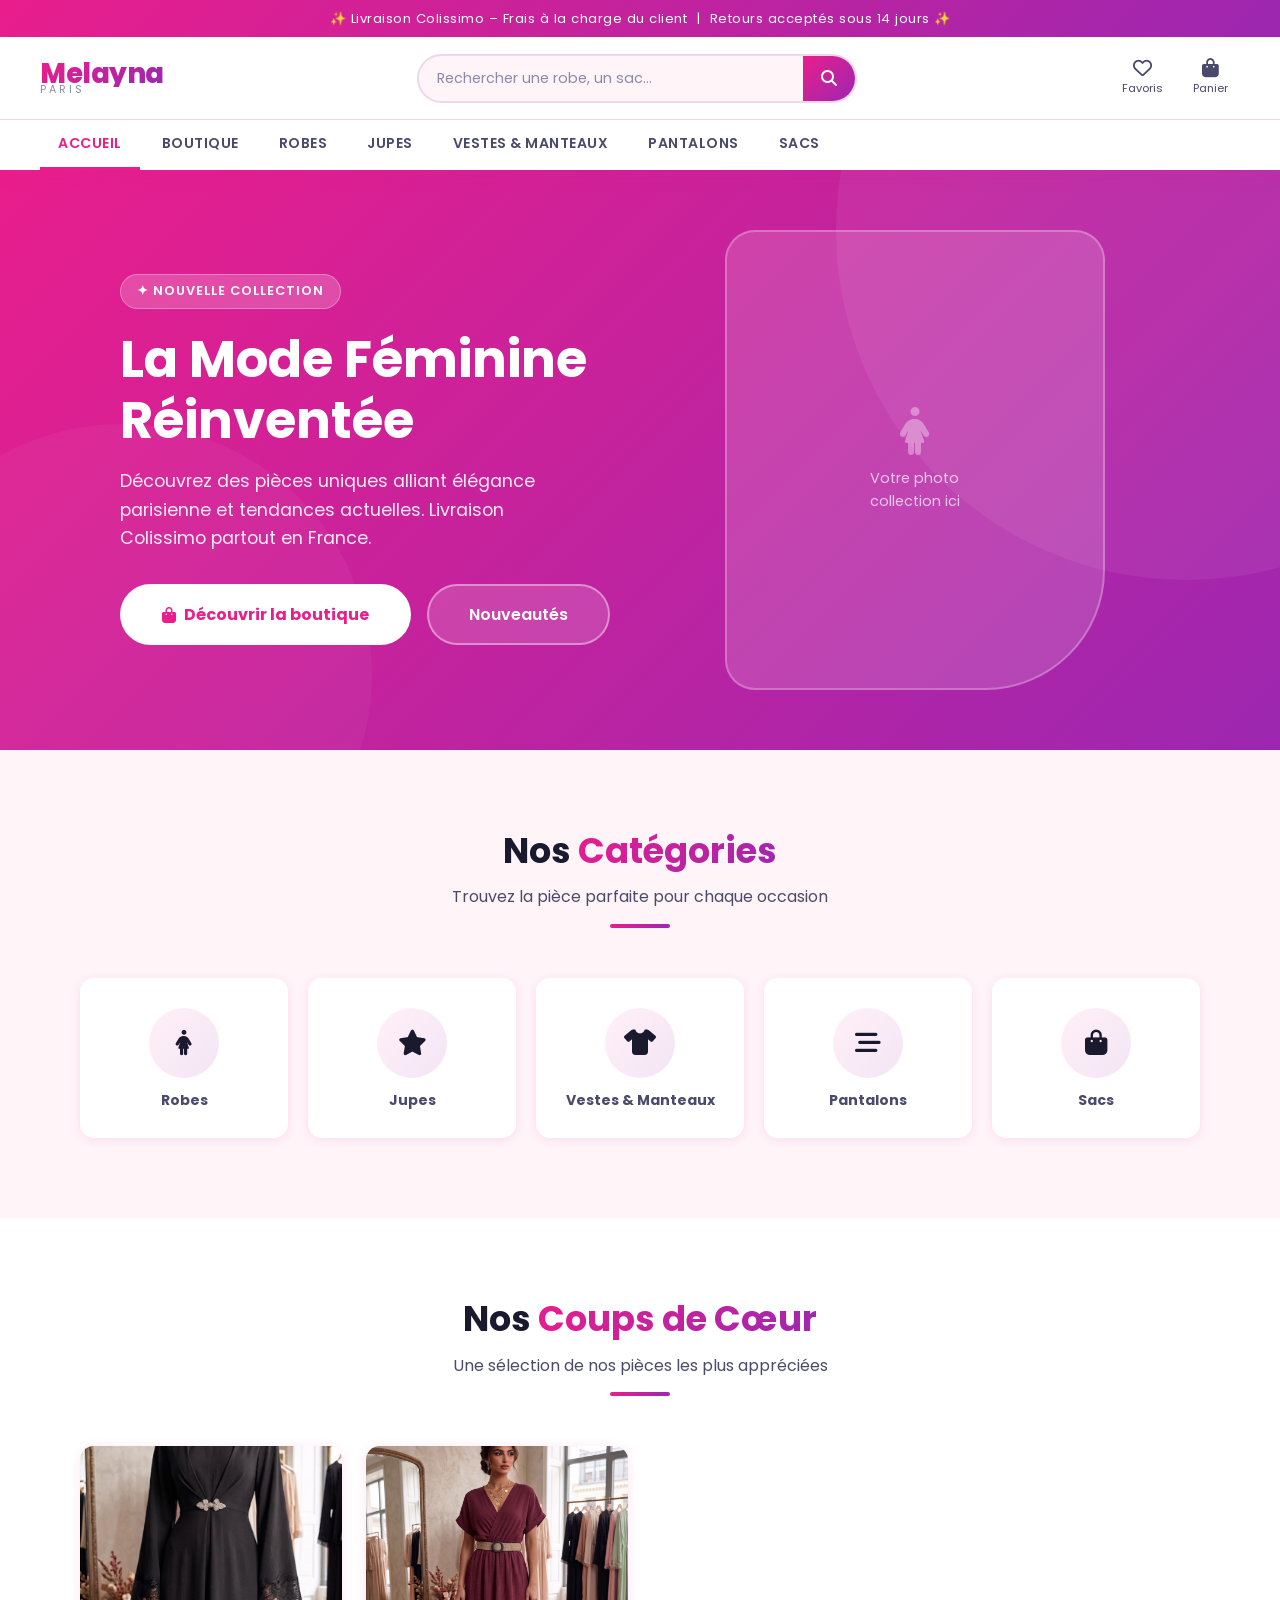
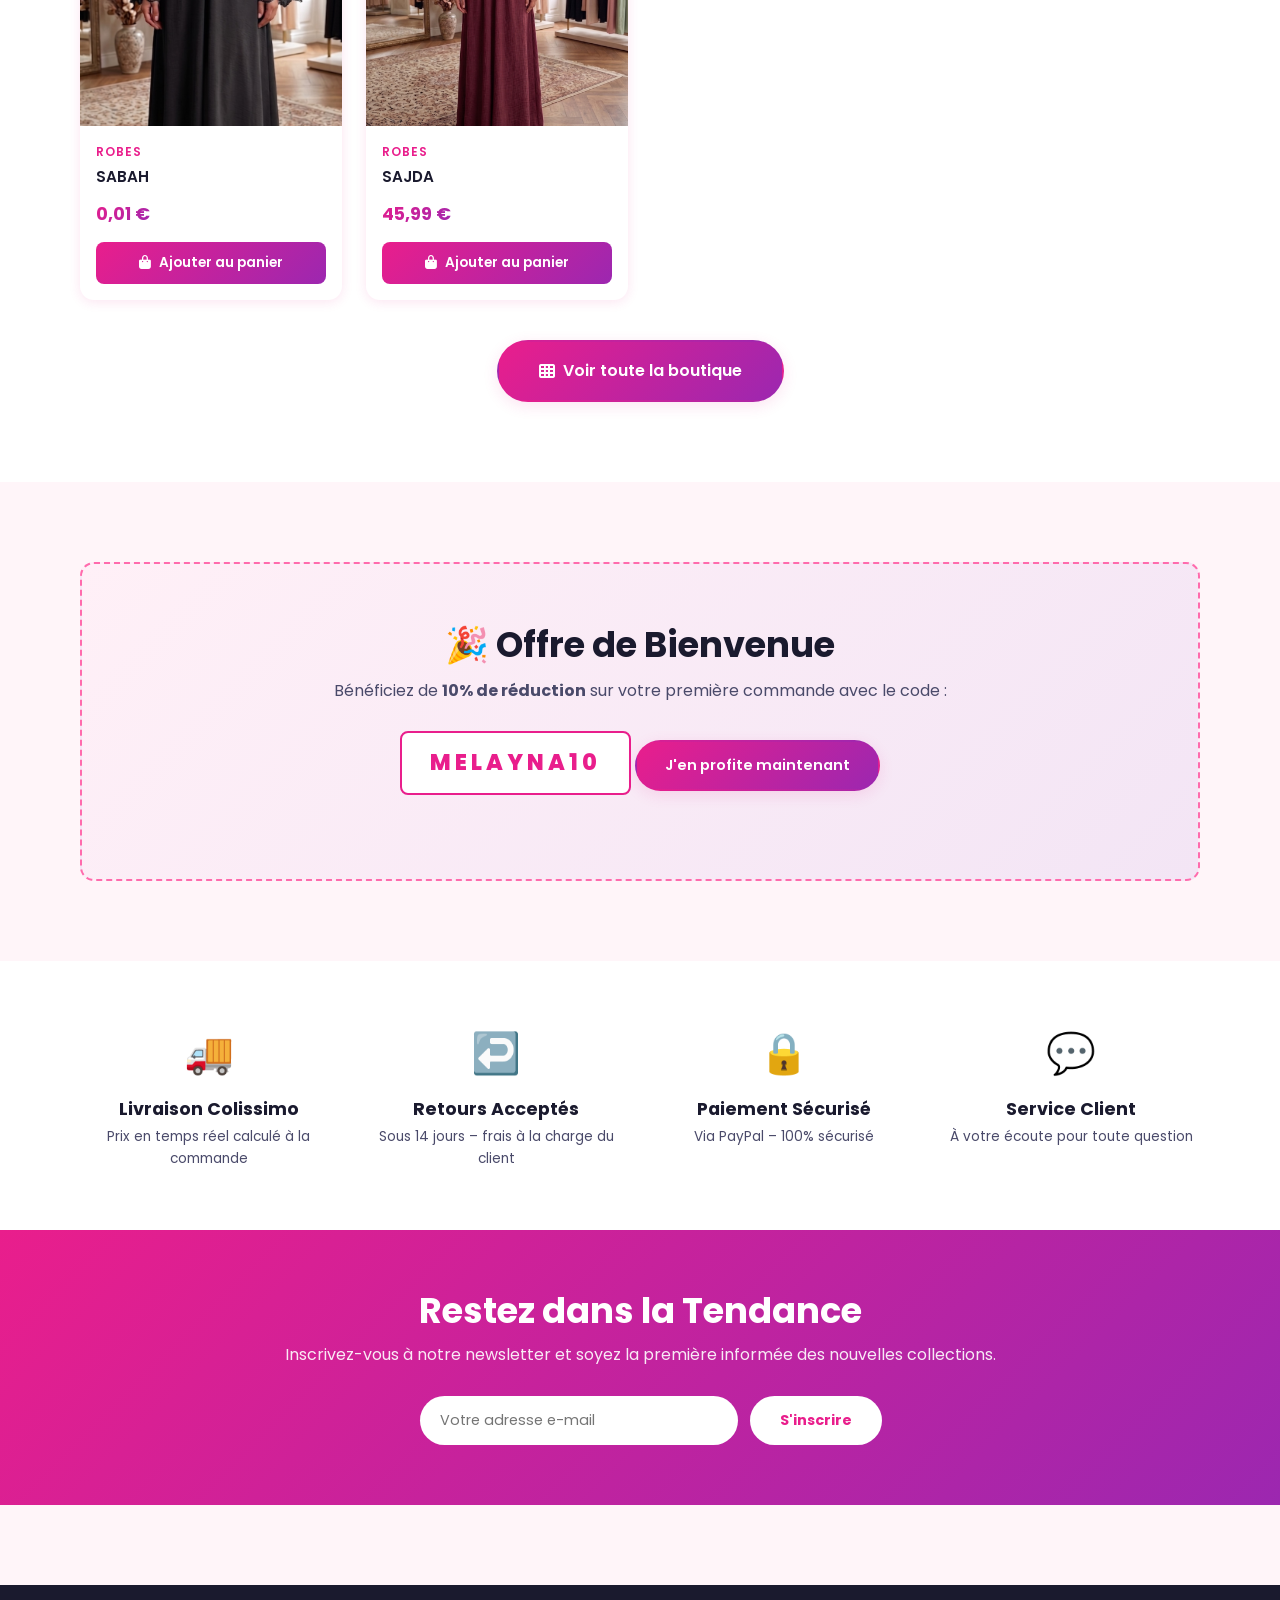
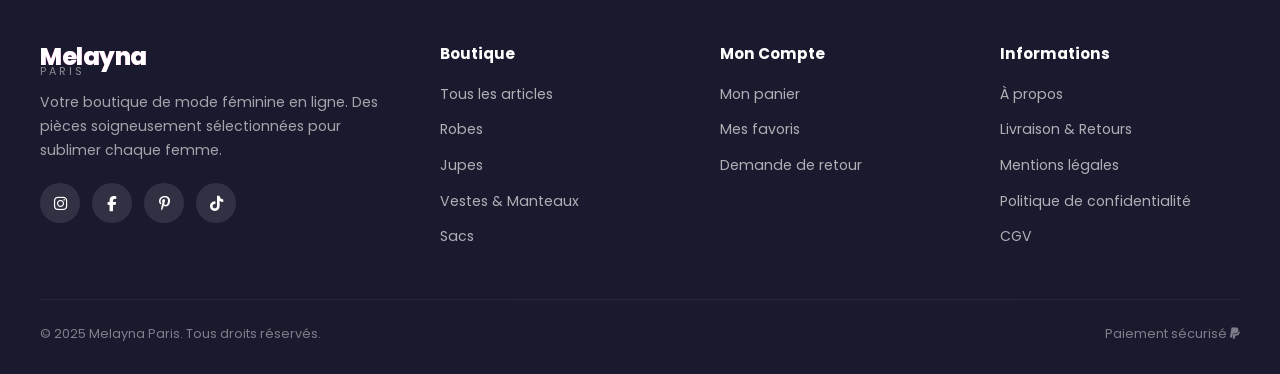
==== commit 8bd9c67e: "Save order cgv" ====
--- a/index.html
+++ b/index.html
@@ -190,10 +190,10 @@
       <h4>Informations</h4>
       <ul>
         <li><a href="#">À propos</a></li>
-        <li><a href="#">Livraison & Retours</a></li>
-        <li><a href="#">Mentions légales</a></li>
-        <li><a href="#">Politique de confidentialité</a></li>
-        <li><a href="#">CGV</a></li>
+        <li><a href="retour.html">Livraison & Retours</a></li>
+        <li><a href="mentions-legales.html">Mentions légales</a></li>
+        <li><a href="mentions-legales.html#donnees">Politique de confidentialité</a></li>
+        <li><a href="cgv.html">CGV</a></li>
       </ul>
     </div>
   </div>
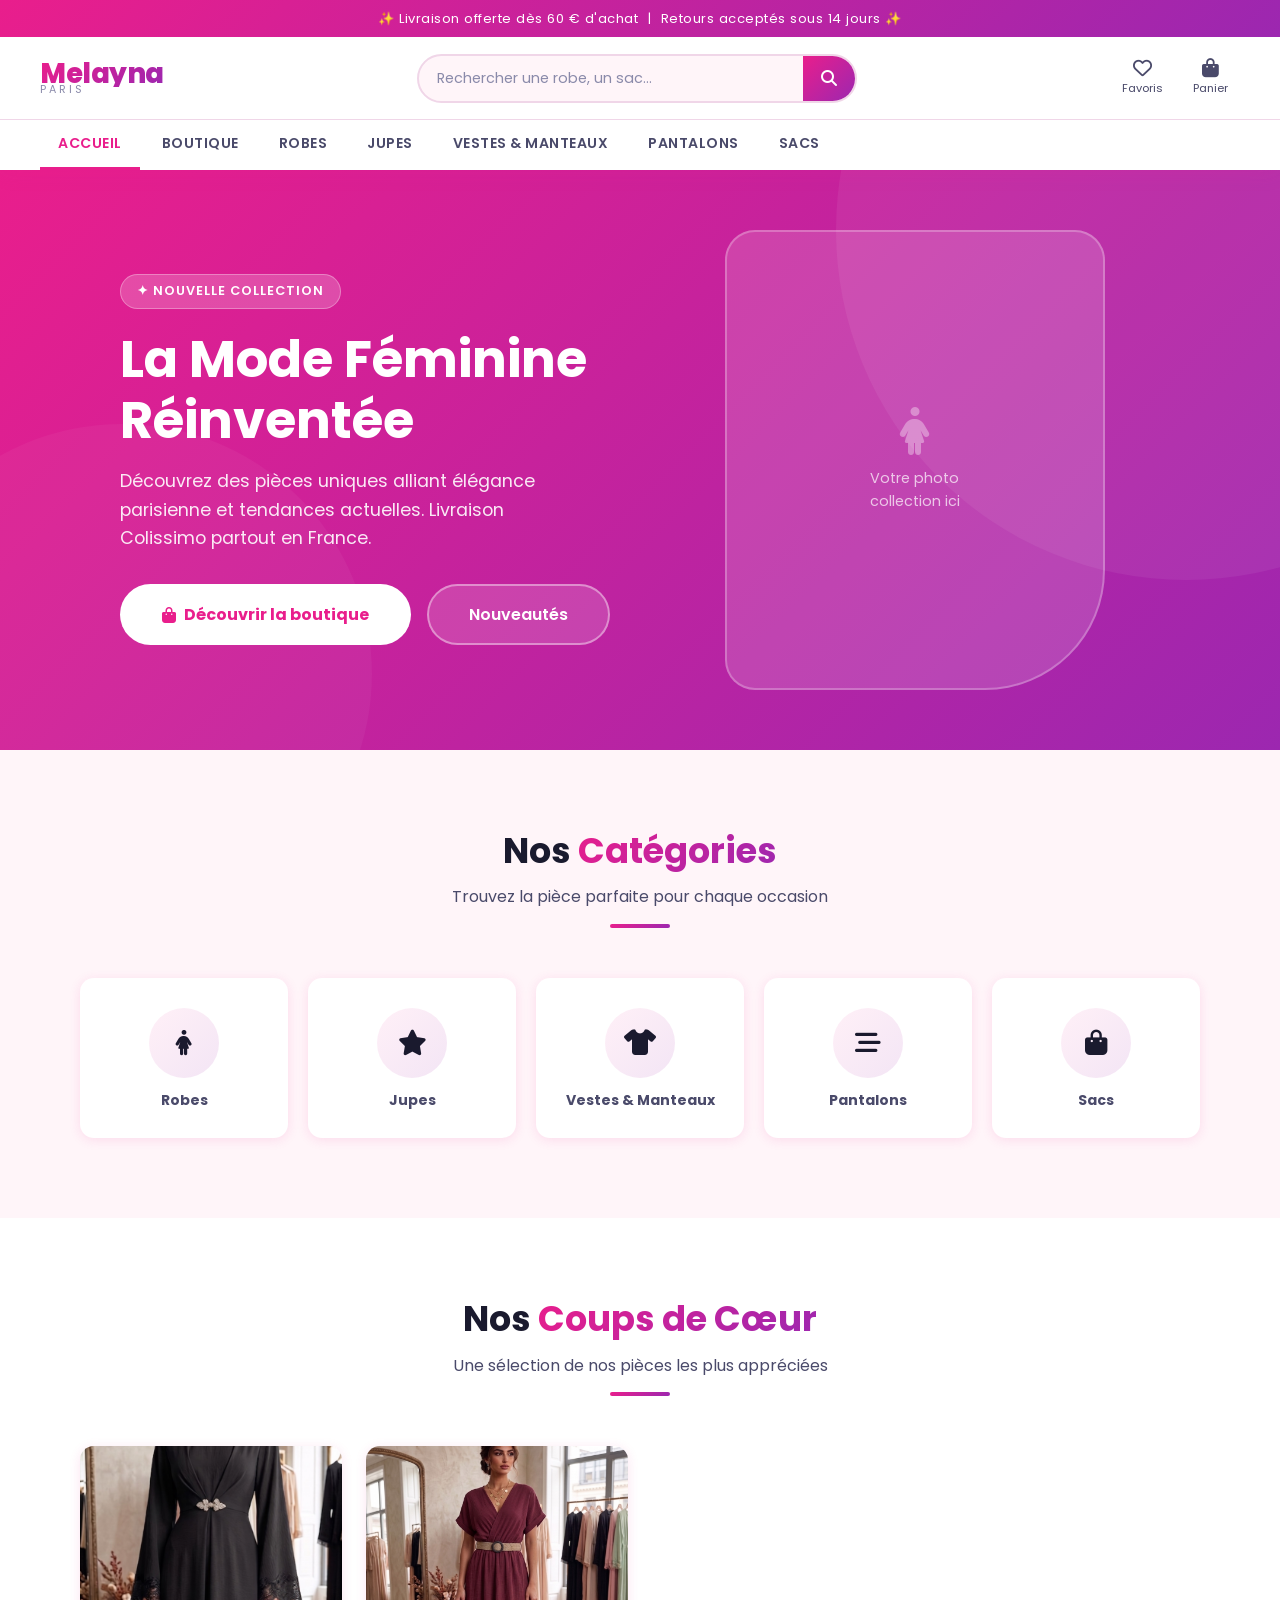
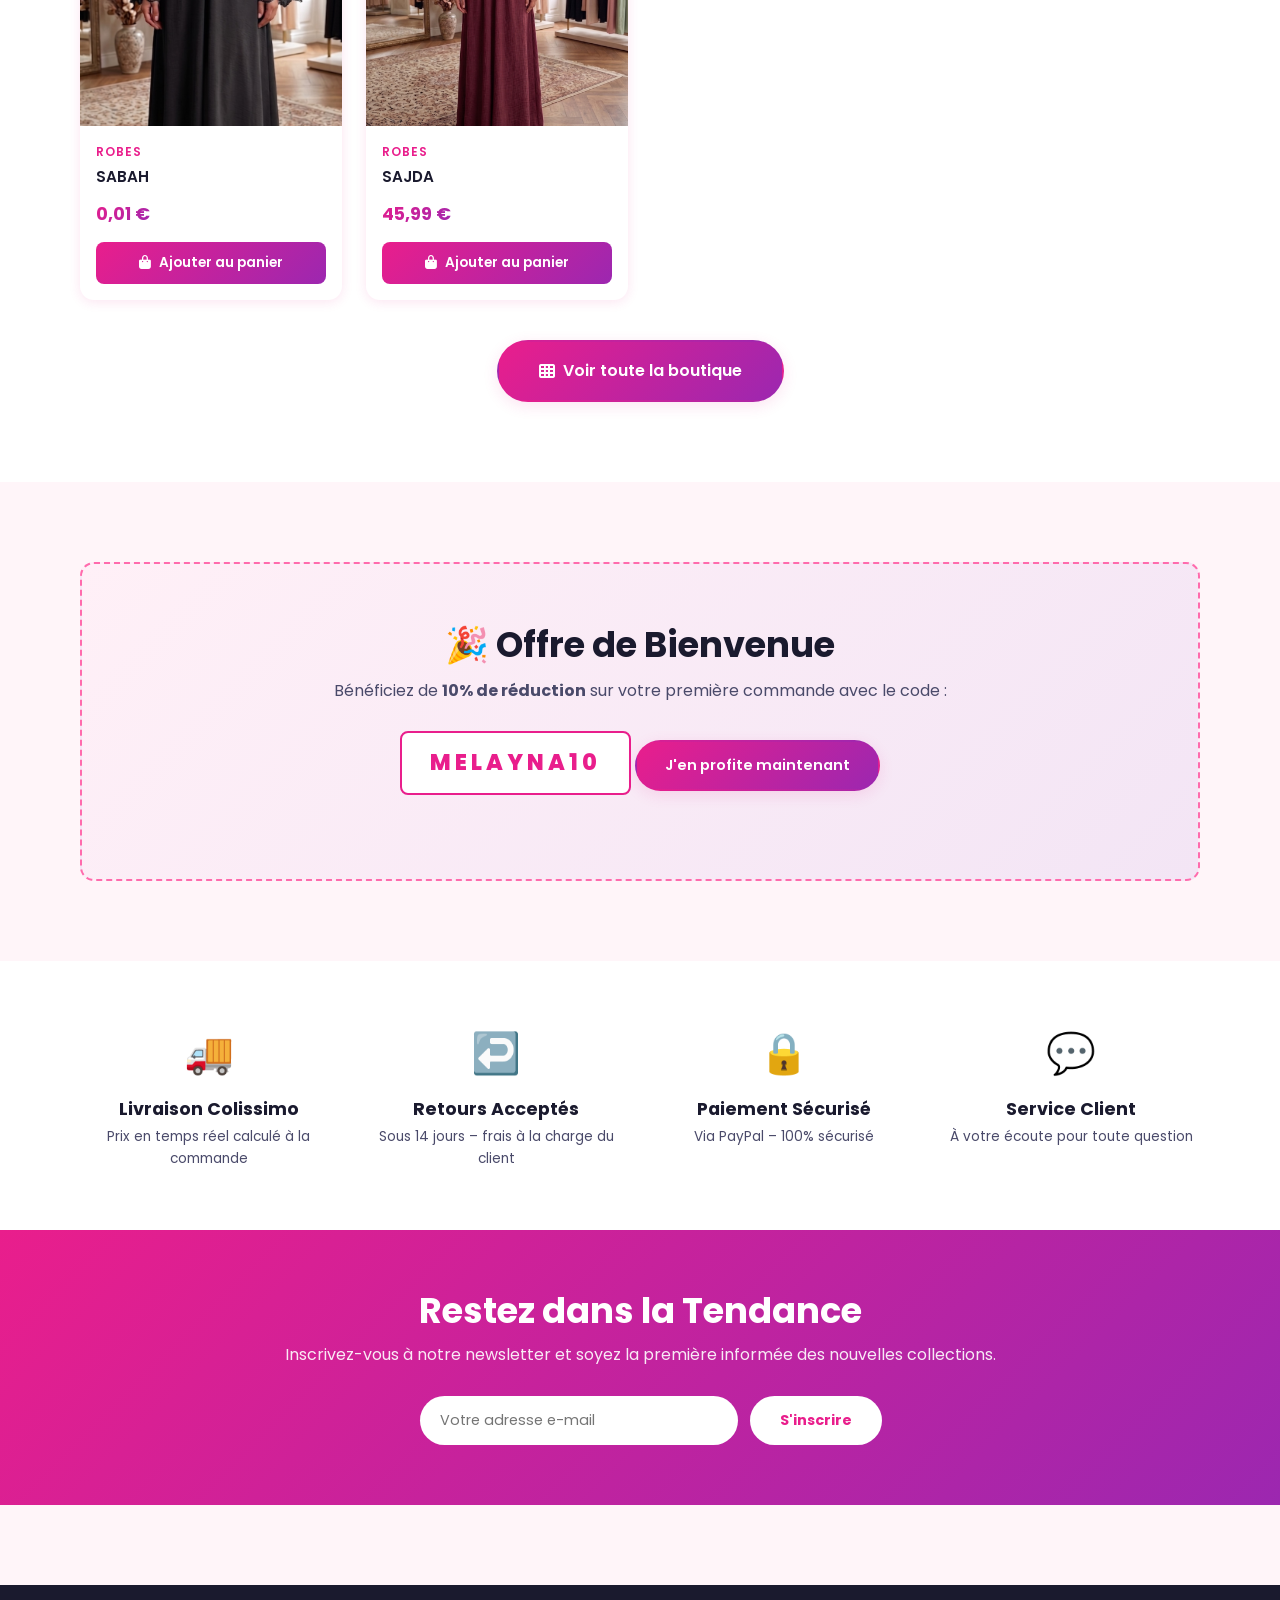
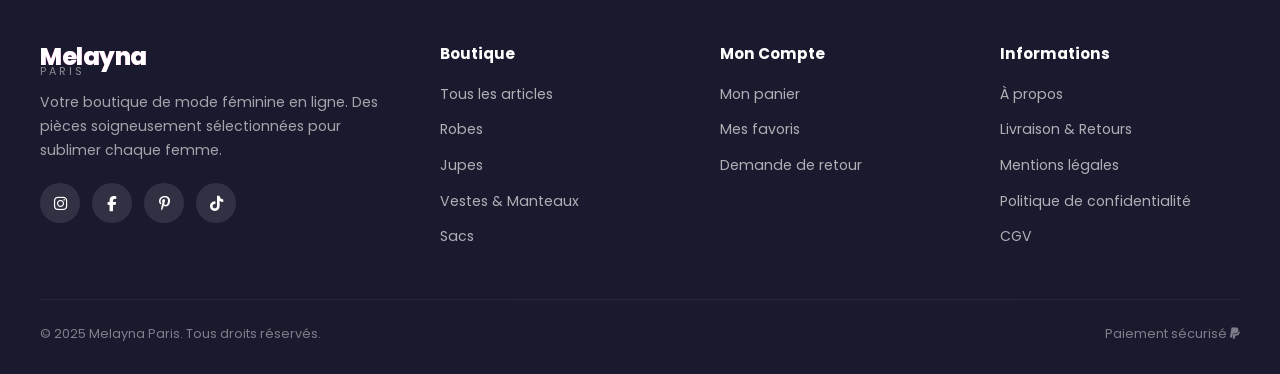
==== commit b9772c47: "amelioration statu de commande et retour" ====
--- a/index.html
+++ b/index.html
@@ -15,7 +15,7 @@
 <!-- HEADER -->
 <header class="site-header">
   <div class="header-top">
-    ✨ Livraison Colissimo – Frais à la charge du client &nbsp;|&nbsp; Retours acceptés sous 14 jours ✨
+    ✨ Livraison offerte dès 60 € d'achat &nbsp;|&nbsp; Retours acceptés sous 14 jours ✨
   </div>
   <div class="header-main">
     <a href="index.html" class="logo">
